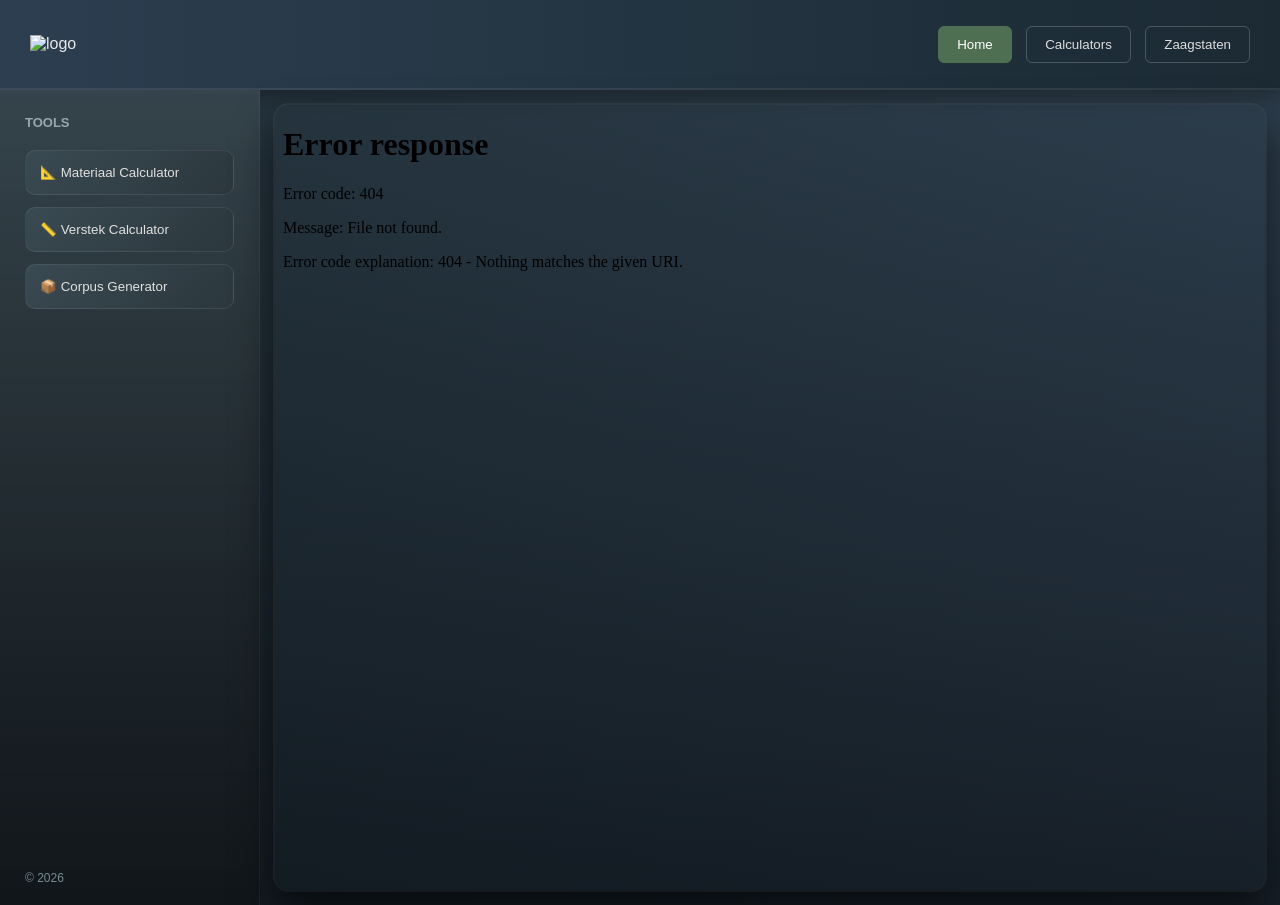
==== index.html @ d190bff1 "Add files via upload" ====
<!DOCTYPE html>
<html lang="nl">
<head>
    <meta charset="UTF-8">
    <title>Interieurbouwtools</title>
    <link rel="stylesheet" href="style.css">
</head>
<body>

<!-- HEADER -->
<div class="header">

    <!-- LOGO (klikbaar naar home) -->
    <div class="logo" onclick="loadPage('pages/home.html')">
        <img src="./images/logo.png" alt="logo">
    </div>

    <!-- NAV -->
    <div class="nav">
        <button onclick="setActive(this); loadPage('pages/home.html')" class="active">Home</button>
        <button onclick="setActive(this); loadPage('pages/tool1.html')">Calculators</button>
        <button onclick="setActive(this); loadPage('pages/tool2.html')">Zaagstaten</button>
    </div>

</div>

<!-- MAIN -->
<div class="container">

    <!-- SIDEBAR -->
    <div class="sidebar">
        <h3>Tools</h3>

        <button onclick="setActive(this); loadPage('pages/tool1.html')">
            📐 Materiaal Calculator
        </button>

        <button onclick="setActive(this); loadPage('pages/tool2.html')">
            📏 Verstek Calculator
        </button>

        <button onclick="setActive(this); loadPage('pages/tool3.html')">
            📦 Corpus Generator
        </button>

        <div class="footer">
            © 2026
        </div>
    </div>

    <!-- CONTENT -->
    <div class="content">
        <iframe id="frame" src="pages/home.html"></iframe>
    </div>

</div>

<script>
function loadPage(page) {
    document.getElementById("frame").src = page;
}

/* ACTIVE BUTTON */
function setActive(el) {
    document.querySelectorAll(".active").forEach(btn => btn.classList.remove("active"));
    el.classList.add("active");
}
</script>

</body>
</html>
---- style.css ----
/* RESET */
* {
    margin: 0;
    padding: 0;
    box-sizing: border-box;
}

body {
    font-family: 'Segoe UI', Arial, sans-serif;
    color: #e8e8e8;
    background: linear-gradient(135deg, #1b2a33, #2c3e50);
}

/* HEADER */
.header {
    height: 90px;
    display: flex;
    align-items: center;
    justify-content: space-between;
    padding: 0 30px;

    background: linear-gradient(90deg, #2c3e50, #1b2a33);
    border-bottom: 2px solid rgba(255,255,255,0.08);
    box-shadow: 0 5px 20px rgba(0,0,0,0.4);
}

/* LOGO */
.logo img {
    height: 85px;
    cursor: pointer;
}

/* NAV */
.nav button {
    margin-left: 10px;
    padding: 10px 18px;
    background: transparent;
    border: 1px solid rgba(255,255,255,0.2);
    color: #ddd;
    border-radius: 6px;
    cursor: pointer;
    transition: 0.3s;
}

.nav button:hover {
    background: #4f6f52;
    border-color: #4f6f52;
    color: white;
}

/* ACTIEVE KNOP */
.nav button.active,
.sidebar button.active {
    background: #4f6f52;
    border-color: #4f6f52;
    color: white;
}

/* LAYOUT */
.container {
    display: flex;
    height: calc(100vh - 85px);
}

/* SIDEBAR */
.sidebar {
    width: 260px;
    padding: 25px;

    background:
        linear-gradient(rgba(255,255,255,0.03), rgba(0,0,0,0.4)),
        linear-gradient(180deg, #2f3e46, #1c252b);

    border-right: 1px solid rgba(255,255,255,0.05);
}

.sidebar h3 {
    margin-bottom: 20px;
    font-size: 13px;
    text-transform: uppercase;
    color: #9aa7ad;
}

/* SIDEBAR BUTTONS */
.sidebar button {
    width: 100%;
    padding: 14px;
    margin-bottom: 12px;

    background: linear-gradient(135deg, #3a4a52, #2b373d);
    border: 1px solid rgba(255,255,255,0.08);

    color: #e0e0e0;
    border-radius: 10px;
    text-align: left;
    cursor: pointer;

    transition: all 0.25s ease;
}

.sidebar button:hover {
    background: linear-gradient(135deg, #4f6f52, #2f4f3e);
    transform: translateX(6px) scale(1.02);
    box-shadow: 0 5px 15px rgba(0,0,0,0.4);
}

/* CONTENT */
.content {
    flex-grow: 1;
    padding: 15px;

    background:
        linear-gradient(rgba(255,255,255,0.03), rgba(0,0,0,0.5)),
        url('https://www.transparenttextures.com/patterns/light-wood.png');
}

/* IFRAME */
iframe {
    width: 100%;
    height: 100%;
    border: none;
    border-radius: 14px;

    background:
        rgba(255,255,255,0.95),
        url('https://www.transparenttextures.com/patterns/light-wood.png');

    background-blend-mode: overlay;

    box-shadow:
        0 0 0 2px rgba(255,255,255,0.05),
        0 20px 40px rgba(0,0,0,0.6);
}

/* FOOTER */
.footer {
    position: absolute;
    bottom: 15px;
    left: 25px;
    font-size: 12px;
    color: #7a8a91;
}
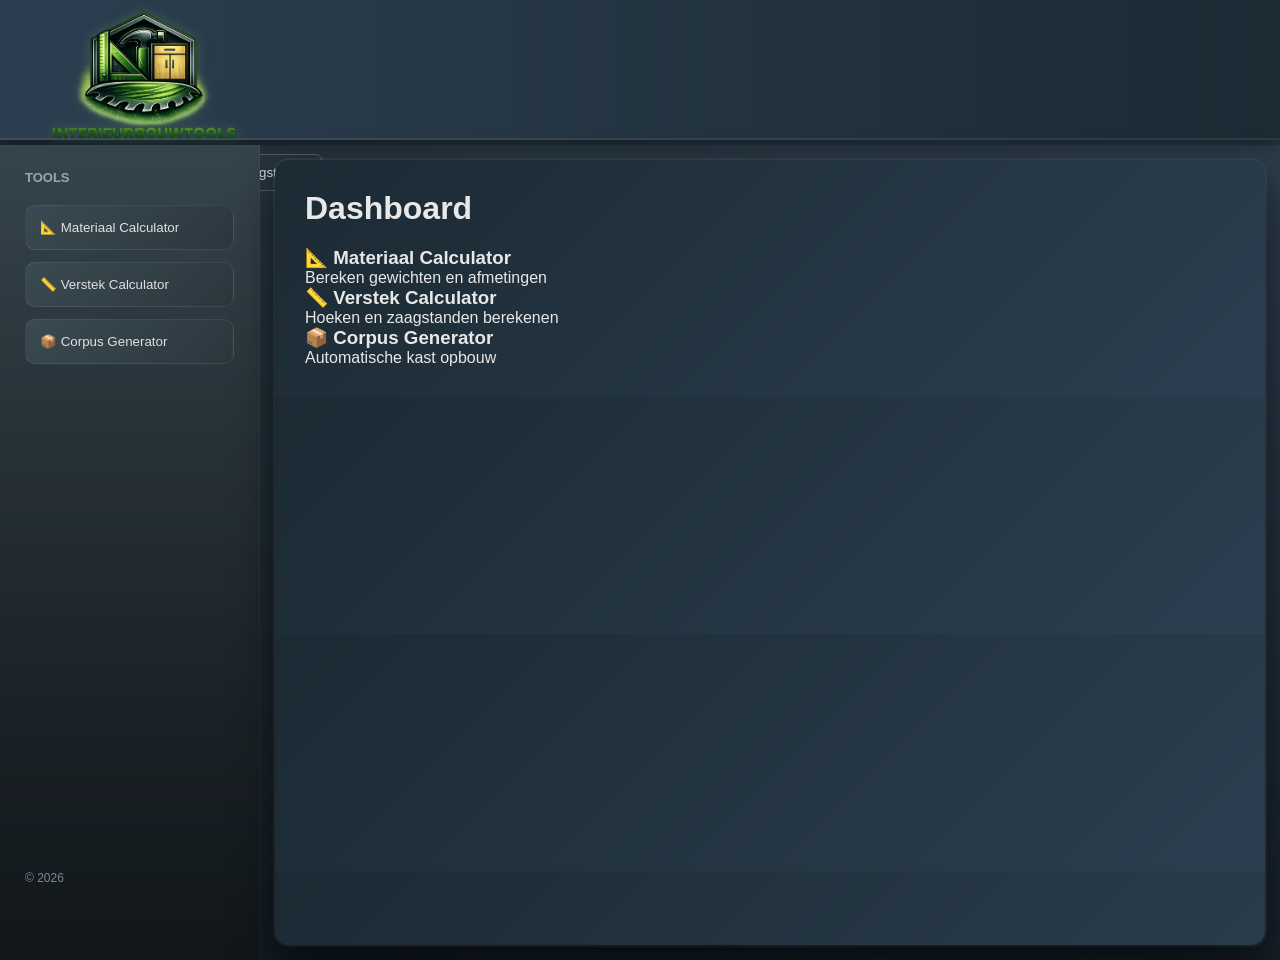
==== commit 405c63ad: "Update index.html" ====
--- a/index.html
+++ b/index.html
@@ -10,9 +10,9 @@
 <!-- HEADER -->
 <div class="header">
 
-    <!-- LOGO (klikbaar naar home) -->
-    <div class="logo" onclick="loadPage('pages/home.html')">
-        <img src="./images/logo.png" alt="logo">
+    <!-- LOGO -->
+    <div class="logo" onclick="goHome()">
+        <img src="images/logo.png" alt="logo">
     </div>
 
     <!-- NAV -->
@@ -31,17 +31,9 @@
     <div class="sidebar">
         <h3>Tools</h3>
 
-        <button onclick="setActive(this); loadPage('pages/tool1.html')">
-            📐 Materiaal Calculator
-        </button>
-
-        <button onclick="setActive(this); loadPage('pages/tool2.html')">
-            📏 Verstek Calculator
-        </button>
-
-        <button onclick="setActive(this); loadPage('pages/tool3.html')">
-            📦 Corpus Generator
-        </button>
+        <button onclick="loadPage('pages/tool1.html')">📐 Materiaal Calculator</button>
+        <button onclick="loadPage('pages/tool2.html')">📏 Verstek Calculator</button>
+        <button onclick="loadPage('pages/tool3.html')">📦 Corpus Generator</button>
 
         <div class="footer">
             © 2026
@@ -60,12 +52,22 @@
     document.getElementById("frame").src = page;
 }
 
-/* ACTIVE BUTTON */
 function setActive(el) {
-    document.querySelectorAll(".active").forEach(btn => btn.classList.remove("active"));
+    document.querySelectorAll(".nav button")
+        .forEach(btn => btn.classList.remove("active"));
+
     el.classList.add("active");
+}
+
+function goHome() {
+    loadPage('pages/home.html');
+
+    document.querySelectorAll(".nav button")
+        .forEach(btn => btn.classList.remove("active"));
+
+    document.querySelector(".nav button").classList.add("active");
 }
 </script>
 
 </body>
-</html>+</html>
--- a/style.css
+++ b/style.css
@@ -13,12 +13,11 @@
 
 /* HEADER */
 .header {
-    height: 90px;
-    display: flex;
-    align-items: center;
+    height: 140px;
+    align-items: flex-start;
     justify-content: space-between;
-    padding: 0 30px;
-
+    padding-top: 5px;
+    margin-bottom: 5px;
     background: linear-gradient(90deg, #2c3e50, #1b2a33);
     border-bottom: 2px solid rgba(255,255,255,0.08);
     box-shadow: 0 5px 20px rgba(0,0,0,0.4);
@@ -26,8 +25,18 @@
 
 /* LOGO */
 .logo img {
-    height: 85px;
+    height: 130px;
+    align-items: center;
     cursor: pointer;
+    filter: drop-shadow(0 0 6px rgba(80, 120, 90, 0.6));
+    margin-top: 5px;
+    margin-bottom: 10px;
+    margin-left: 50px;
+}
+
+.logo:hover img {
+    transform: scale(1.08);
+    filter: drop-shadow(0 0 12px rgba(80, 120, 90, 0.9));
 }
 
 /* NAV */
@@ -108,7 +117,7 @@
 .content {
     flex-grow: 1;
     padding: 15px;
-
+    flex-shrink: 0;
     background:
         linear-gradient(rgba(255,255,255,0.03), rgba(0,0,0,0.5)),
         url('https://www.transparenttextures.com/patterns/light-wood.png');
@@ -139,4 +148,4 @@
     left: 25px;
     font-size: 12px;
     color: #7a8a91;
-}+}
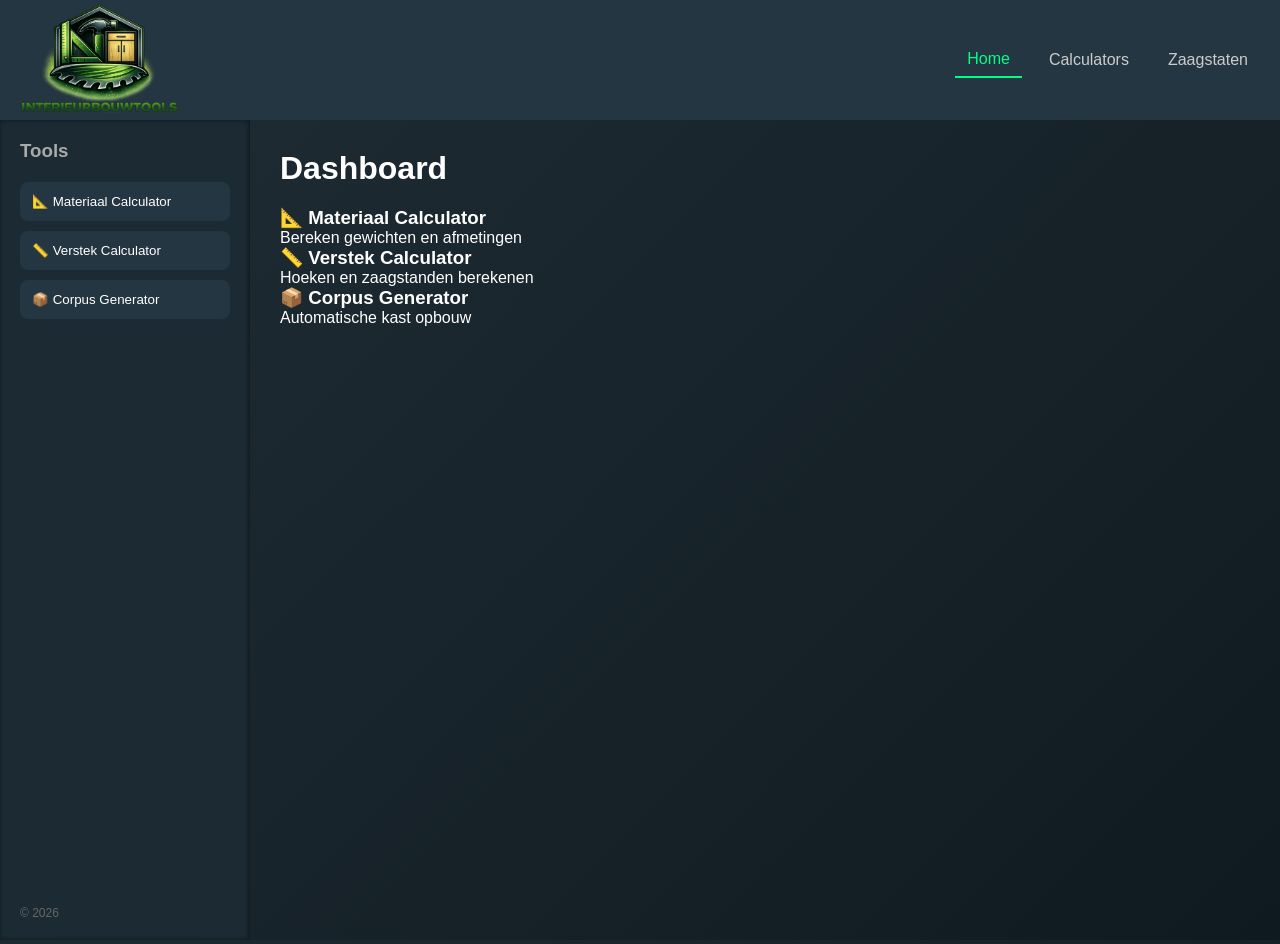
==== commit 2b78e23e: "Update index.html" ====
--- a/index.html
+++ b/index.html
@@ -18,7 +18,7 @@
     <!-- NAV -->
     <div class="nav">
         <button onclick="setActive(this); loadPage('pages/home.html')" class="active">Home</button>
-        <button onclick="setActive(this); loadPage('pages/tool1.html')">Calculators</button>
+        <button onclick="setActive(this); loadPage('pages/calculators.html')"c lass="siderbar">Calculators</button>
         <button onclick="setActive(this); loadPage('pages/tool2.html')">Zaagstaten</button>
     </div>
 
--- a/style.css
+++ b/style.css
@@ -5,147 +5,108 @@
     box-sizing: border-box;
 }
 
+/* BODY */
 body {
-    font-family: 'Segoe UI', Arial, sans-serif;
-    color: #e8e8e8;
-    background: linear-gradient(135deg, #1b2a33, #2c3e50);
+    font-family: Arial, sans-serif;
+    background: linear-gradient(135deg, #1e2a32, #0f1a20);
+    color: white;
+    height: 100vh;
 }
 
 /* HEADER */
 .header {
-    height: 140px;
-    align-items: flex-start;
+    height: 120px;
+    display: flex;
+    align-items: center;
     justify-content: space-between;
-    padding-top: 5px;
-    margin-bottom: 5px;
-    background: linear-gradient(90deg, #2c3e50, #1b2a33);
-    border-bottom: 2px solid rgba(255,255,255,0.08);
-    box-shadow: 0 5px 20px rgba(0,0,0,0.4);
+    background: #243642;
+    padding: 10px 20px;
+    box-shadow: 0 2px 10px rgba(0,0,0,0.4);
 }
 
 /* LOGO */
 .logo img {
-    height: 130px;
-    align-items: center;
+    height: 110px;
     cursor: pointer;
-    filter: drop-shadow(0 0 6px rgba(80, 120, 90, 0.6));
-    margin-top: 5px;
-    margin-bottom: 10px;
-    margin-left: 50px;
 }
 
-.logo:hover img {
-    transform: scale(1.08);
-    filter: drop-shadow(0 0 12px rgba(80, 120, 90, 0.9));
+/* NAVBAR */
+.nav {
+    display: flex;
+    gap: 15px;
 }
 
-/* NAV */
 .nav button {
-    margin-left: 10px;
-    padding: 10px 18px;
     background: transparent;
-    border: 1px solid rgba(255,255,255,0.2);
-    color: #ddd;
-    border-radius: 6px;
+    border: none;
+    color: #ccc;
+    font-size: 16px;
+    padding: 8px 12px;
     cursor: pointer;
     transition: 0.3s;
 }
 
 .nav button:hover {
-    background: #4f6f52;
-    border-color: #4f6f52;
-    color: white;
+    color: #00ff88;
 }
 
-/* ACTIEVE KNOP */
-.nav button.active,
-.sidebar button.active {
-    background: #4f6f52;
-    border-color: #4f6f52;
-    color: white;
+.nav button.active {
+    color: #00ff88;
+    border-bottom: 2px solid #00ff88;
 }
 
 /* LAYOUT */
 .container {
     display: flex;
-    height: calc(100vh - 85px);
+    height: calc(100vh - 80px);
 }
 
 /* SIDEBAR */
 .sidebar {
-    width: 260px;
-    padding: 25px;
-
-    background:
-        linear-gradient(rgba(255,255,255,0.03), rgba(0,0,0,0.4)),
-        linear-gradient(180deg, #2f3e46, #1c252b);
-
-    border-right: 1px solid rgba(255,255,255,0.05);
+    width: 250px;
+    background: #1b2a33;
+    padding: 20px;
+    display: flex;
+    flex-direction: column;
+    gap: 10px;
+    box-shadow: inset -1px 0 5px rgba(0,0,0,0.5);
 }
 
 .sidebar h3 {
-    margin-bottom: 20px;
-    font-size: 13px;
-    text-transform: uppercase;
-    color: #9aa7ad;
+    margin-bottom: 10px;
+    color: #aaa;
 }
 
-/* SIDEBAR BUTTONS */
 .sidebar button {
-    width: 100%;
-    padding: 14px;
-    margin-bottom: 12px;
-
-    background: linear-gradient(135deg, #3a4a52, #2b373d);
-    border: 1px solid rgba(255,255,255,0.08);
-
-    color: #e0e0e0;
-    border-radius: 10px;
+    background: #243642;
+    border: none;
+    color: white;
+    padding: 12px;
     text-align: left;
+    border-radius: 8px;
     cursor: pointer;
-
-    transition: all 0.25s ease;
+    transition: 0.3s;
 }
 
 .sidebar button:hover {
-    background: linear-gradient(135deg, #4f6f52, #2f4f3e);
-    transform: translateX(6px) scale(1.02);
-    box-shadow: 0 5px 15px rgba(0,0,0,0.4);
+    background: #2f4a58;
+}
+
+/* FOOTER */
+.footer {
+    margin-top: auto;
+    font-size: 12px;
+    color: #666;
 }
 
 /* CONTENT */
 .content {
-    flex-grow: 1;
-    padding: 15px;
-    flex-shrink: 0;
-    background:
-        linear-gradient(rgba(255,255,255,0.03), rgba(0,0,0,0.5)),
-        url('https://www.transparenttextures.com/patterns/light-wood.png');
+    flex: 1;
+    background: #0f1a20;
 }
 
-/* IFRAME */
 iframe {
     width: 100%;
     height: 100%;
     border: none;
-    border-radius: 14px;
-
-    background:
-        rgba(255,255,255,0.95),
-        url('https://www.transparenttextures.com/patterns/light-wood.png');
-
-    background-blend-mode: overlay;
-
-    box-shadow:
-        0 0 0 2px rgba(255,255,255,0.05),
-        0 20px 40px rgba(0,0,0,0.6);
 }
-
-/* FOOTER */
-.footer {
-    position: absolute;
-    bottom: 15px;
-    left: 25px;
-    font-size: 12px;
-    color: #7a8a91;
-}
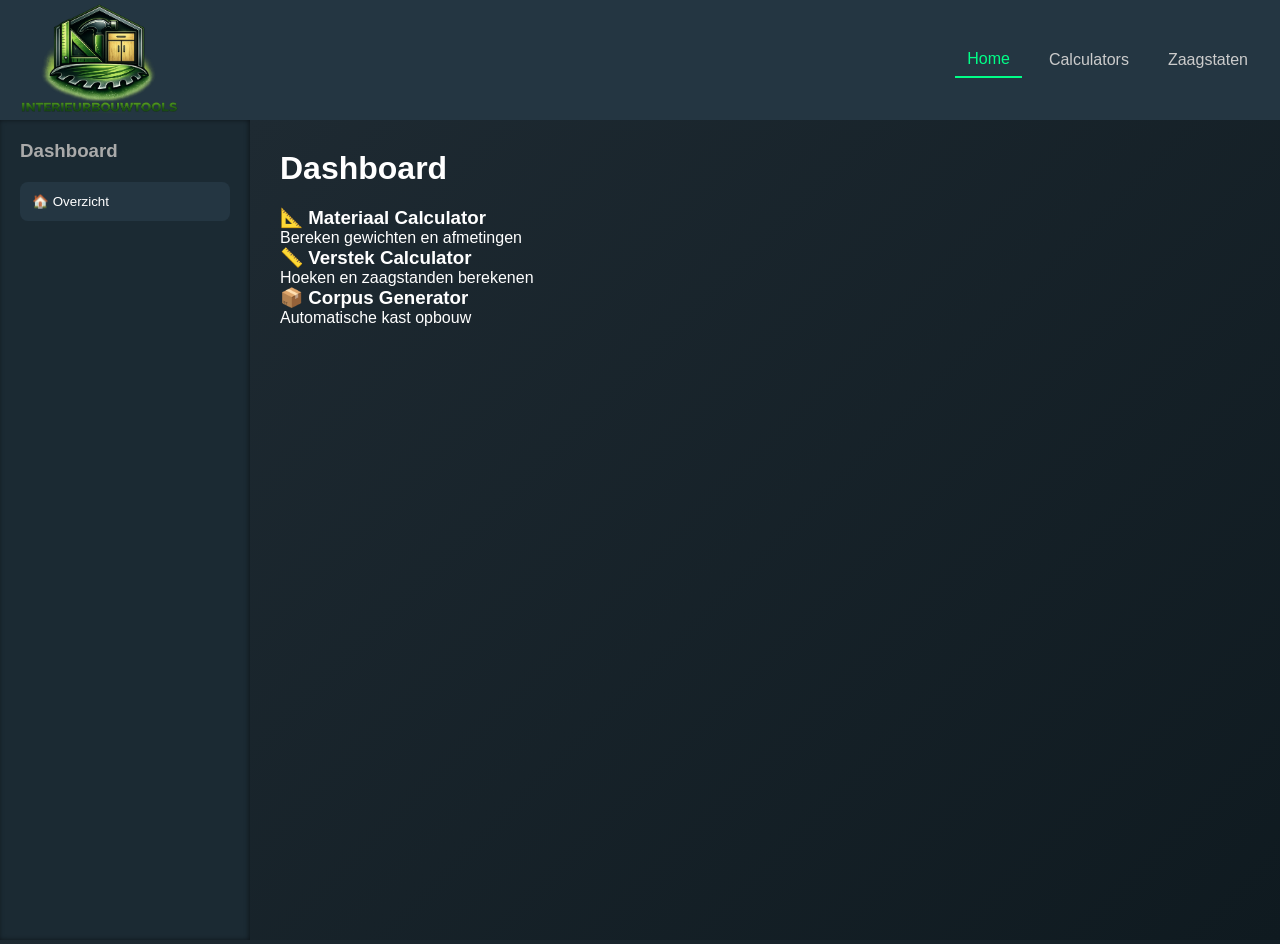
==== commit 1b409724: "Update index.html" ====
--- a/index.html
+++ b/index.html
@@ -7,42 +7,24 @@
 </head>
 <body>
 
-<!-- HEADER -->
 <div class="header">
-
-    <!-- LOGO -->
     <div class="logo" onclick="goHome()">
         <img src="images/logo.png" alt="logo">
     </div>
 
-    <!-- NAV -->
     <div class="nav">
-        <button onclick="setActive(this); loadPage('pages/home.html')" class="active">Home</button>
-        <button onclick="setActive(this); loadPage('pages/calculators.html')"c lass="siderbar">Calculators</button>
-        <button onclick="setActive(this); loadPage('pages/tool2.html')">Zaagstaten</button>
+        <button onclick="setActive(this); loadSection('home')" class="active">Home</button>
+        <button onclick="setActive(this); loadSection('calculators')">Calculators</button>
+        <button onclick="setActive(this); loadSection('zaagstaten')">Zaagstaten</button>
     </div>
-
 </div>
 
-<!-- MAIN -->
 <div class="container">
 
-    <!-- SIDEBAR -->
-    <div class="sidebar">
-        <h3>Tools</h3>
+    <div class="sidebar" id="sidebar"></div>
 
-        <button onclick="loadPage('pages/tool1.html')">📐 Materiaal Calculator</button>
-        <button onclick="loadPage('pages/tool2.html')">📏 Verstek Calculator</button>
-        <button onclick="loadPage('pages/tool3.html')">📦 Corpus Generator</button>
-
-        <div class="footer">
-            © 2026
-        </div>
-    </div>
-
-    <!-- CONTENT -->
     <div class="content">
-        <iframe id="frame" src="pages/home.html"></iframe>
+        <iframe id="frame"></iframe>
     </div>
 
 </div>
@@ -55,18 +37,53 @@
 function setActive(el) {
     document.querySelectorAll(".nav button")
         .forEach(btn => btn.classList.remove("active"));
-
     el.classList.add("active");
 }
 
+function setSidebarActive(el) {
+    document.querySelectorAll(".sidebar button")
+        .forEach(btn => btn.classList.remove("active"));
+    el.classList.add("active");
+}
+
+function loadSection(section) {
+    const sidebar = document.getElementById("sidebar");
+
+    if (section === "home") {
+        sidebar.innerHTML = `
+            <h3>Dashboard</h3>
+            <button onclick="setSidebarActive(this); loadPage('pages/home.html')" class="active">🏠 Overzicht</button>
+        `;
+        loadPage('pages/home.html');
+    }
+
+    if (section === "calculators") {
+        sidebar.innerHTML = `
+            <h3>Calculators</h3>
+            <button onclick="setSidebarActive(this); loadPage('pages/tool1.html')" class="active">📐 Materiaal Calculator</button>
+            <button onclick="setSidebarActive(this); loadPage('pages/tool2.html')">📏 Verstek Calculator</button>
+        `;
+        loadPage('pages/tool1.html');
+    }
+
+    if (section === "zaagstaten") {
+        sidebar.innerHTML = `
+            <h3>Zaagstaten</h3>
+            <button onclick="setSidebarActive(this); loadPage('pages/tool3.html')" class="active">📦 Corpus Generator</button>
+        `;
+        loadPage('pages/tool3.html');
+    }
+}
+
 function goHome() {
-    loadPage('pages/home.html');
-
     document.querySelectorAll(".nav button")
         .forEach(btn => btn.classList.remove("active"));
 
     document.querySelector(".nav button").classList.add("active");
+    loadSection('home');
 }
+
+window.onload = () => loadSection('home');
 </script>
 
 </body>
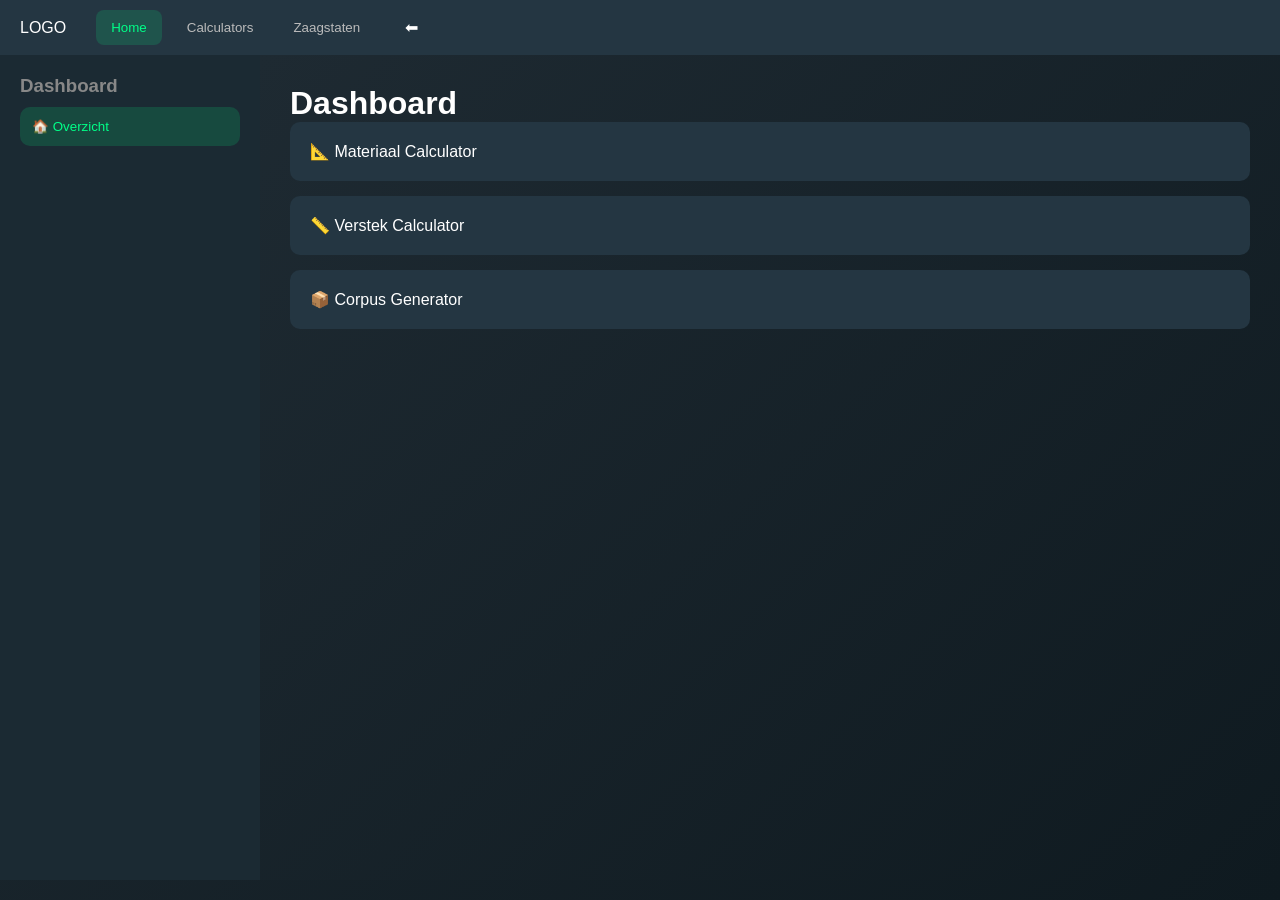
==== commit 0c2c9e8b: "Update index.html" ====
--- a/index.html
+++ b/index.html
@@ -1,55 +1,51 @@
 <!DOCTYPE html>
 <html lang="nl">
 <head>
-    <meta charset="UTF-8">
-    <title>Interieurbouwtools</title>
-    <link rel="stylesheet" href="style.css">
+<meta charset="UTF-8">
+<title>Interieurbouwtools</title>
+<link rel="stylesheet" href="style.css">
 </head>
 <body>
 
 <div class="header">
-    <div class="logo" onclick="goHome()">
-        <img src="images/logo.png" alt="logo">
-    </div>
+    <div class="logo" onclick="goHome()">LOGO</div>
 
     <div class="nav">
         <button onclick="setActive(this); loadSection('home')" class="active">Home</button>
         <button onclick="setActive(this); loadSection('calculators')">Calculators</button>
         <button onclick="setActive(this); loadSection('zaagstaten')">Zaagstaten</button>
     </div>
+
+    <div class="toggle" onclick="toggleSidebar()">⬅</div>
 </div>
 
 <div class="container">
-
     <div class="sidebar" id="sidebar"></div>
 
     <div class="content">
         <iframe id="frame"></iframe>
     </div>
-
 </div>
 
 <script>
-function loadPage(page) {
+function loadPage(page){
     document.getElementById("frame").src = page;
 }
 
-function setActive(el) {
-    document.querySelectorAll(".nav button")
-        .forEach(btn => btn.classList.remove("active"));
+function setActive(el){
+    document.querySelectorAll(".nav button").forEach(b=>b.classList.remove("active"));
     el.classList.add("active");
 }
 
-function setSidebarActive(el) {
-    document.querySelectorAll(".sidebar button")
-        .forEach(btn => btn.classList.remove("active"));
+function setSidebarActive(el){
+    document.querySelectorAll(".sidebar button").forEach(b=>b.classList.remove("active"));
     el.classList.add("active");
 }
 
-function loadSection(section) {
+function loadSection(section){
     const sidebar = document.getElementById("sidebar");
 
-    if (section === "home") {
+    if(section==="home"){
         sidebar.innerHTML = `
             <h3>Dashboard</h3>
             <button onclick="setSidebarActive(this); loadPage('pages/home.html')" class="active">🏠 Overzicht</button>
@@ -57,33 +53,39 @@
         loadPage('pages/home.html');
     }
 
-    if (section === "calculators") {
+    if(section==="calculators"){
         sidebar.innerHTML = `
             <h3>Calculators</h3>
-            <button onclick="setSidebarActive(this); loadPage('pages/tool1.html')" class="active">📐 Materiaal Calculator</button>
-            <button onclick="setSidebarActive(this); loadPage('pages/tool2.html')">📏 Verstek Calculator</button>
+            <button onclick="setSidebarActive(this); loadPage('pages/tool1.html')" class="active">📐 Materiaal</button>
+            <button onclick="setSidebarActive(this); loadPage('pages/tool2.html')">📏 Verstek</button>
         `;
         loadPage('pages/tool1.html');
     }
 
-    if (section === "zaagstaten") {
+    if(section==="zaagstaten"){
         sidebar.innerHTML = `
             <h3>Zaagstaten</h3>
-            <button onclick="setSidebarActive(this); loadPage('pages/tool3.html')" class="active">📦 Corpus Generator</button>
+            <button onclick="setSidebarActive(this); loadPage('pages/tool3.html')" class="active">📦 Corpus</button>
         `;
         loadPage('pages/tool3.html');
     }
 }
 
-function goHome() {
-    document.querySelectorAll(".nav button")
-        .forEach(btn => btn.classList.remove("active"));
-
+function goHome(){
+    document.querySelectorAll(".nav button").forEach(b=>b.classList.remove("active"));
     document.querySelector(".nav button").classList.add("active");
-    loadSection('home');
+    loadSection("home");
 }
 
-window.onload = () => loadSection('home');
+function toggleSidebar(){
+    const sidebar = document.querySelector(".sidebar");
+    sidebar.classList.toggle("collapsed");
+
+    const btn = document.querySelector(".toggle");
+    btn.textContent = sidebar.classList.contains("collapsed") ? "➡" : "⬅";
+}
+
+window.onload = ()=>loadSection("home");
 </script>
 
 </body>
--- a/style.css
+++ b/style.css
@@ -1,13 +1,11 @@
-/* RESET */
 * {
     margin: 0;
     padding: 0;
     box-sizing: border-box;
 }
 
-/* BODY */
 body {
-    font-family: Arial, sans-serif;
+    font-family: "Segoe UI", Arial;
     background: linear-gradient(135deg, #1e2a32, #0f1a20);
     color: white;
     height: 100vh;
@@ -15,94 +13,87 @@
 
 /* HEADER */
 .header {
-    height: 120px;
     display: flex;
     align-items: center;
-    justify-content: space-between;
+    gap: 30px;
     background: #243642;
     padding: 10px 20px;
-    box-shadow: 0 2px 10px rgba(0,0,0,0.4);
 }
 
 /* LOGO */
 .logo img {
-    height: 110px;
+    height: 160px;
     cursor: pointer;
 }
 
-/* NAVBAR */
+/* NAV */
 .nav {
     display: flex;
-    gap: 15px;
+    gap: 10px;
 }
 
 .nav button {
     background: transparent;
     border: none;
-    color: #ccc;
-    font-size: 16px;
-    padding: 8px 12px;
+    color: #bbb;
+    padding: 10px 15px;
+    border-radius: 8px;
     cursor: pointer;
-    transition: 0.3s;
 }
 
 .nav button:hover {
+    background: rgba(255,255,255,0.05);
     color: #00ff88;
 }
 
 .nav button.active {
+    background: rgba(0,255,136,0.15);
     color: #00ff88;
-    border-bottom: 2px solid #00ff88;
 }
 
 /* LAYOUT */
 .container {
     display: flex;
-    height: calc(100vh - 80px);
+    height: calc(100vh - 75px);
 }
 
 /* SIDEBAR */
 .sidebar {
-    width: 250px;
+    width: 260px;
     background: #1b2a33;
     padding: 20px;
     display: flex;
     flex-direction: column;
     gap: 10px;
-    box-shadow: inset -1px 0 5px rgba(0,0,0,0.5);
 }
 
 .sidebar h3 {
-    margin-bottom: 10px;
-    color: #aaa;
+    color: #888;
 }
 
 .sidebar button {
+    display: flex;
+    gap: 10px;
     background: #243642;
     border: none;
-    color: white;
+    color: #ddd;
     padding: 12px;
-    text-align: left;
-    border-radius: 8px;
+    border-radius: 10px;
     cursor: pointer;
-    transition: 0.3s;
 }
 
 .sidebar button:hover {
     background: #2f4a58;
 }
 
-/* FOOTER */
-.footer {
-    margin-top: auto;
-    font-size: 12px;
-    color: #666;
+.sidebar button.active {
+    background: rgba(0,255,136,0.15);
+    color: #00ff88;
 }
 
 /* CONTENT */
 .content {
     flex: 1;
-    background: #0f1a20;
 }
 
 iframe {
@@ -110,3 +101,15 @@
     height: 100%;
     border: none;
 }
+
+/* PAGE CONTENT */
+.page {
+    padding: 30px;
+}
+
+.card {
+    background: #243642;
+    padding: 20px;
+    border-radius: 10px;
+    margin-bottom: 15px;
+}
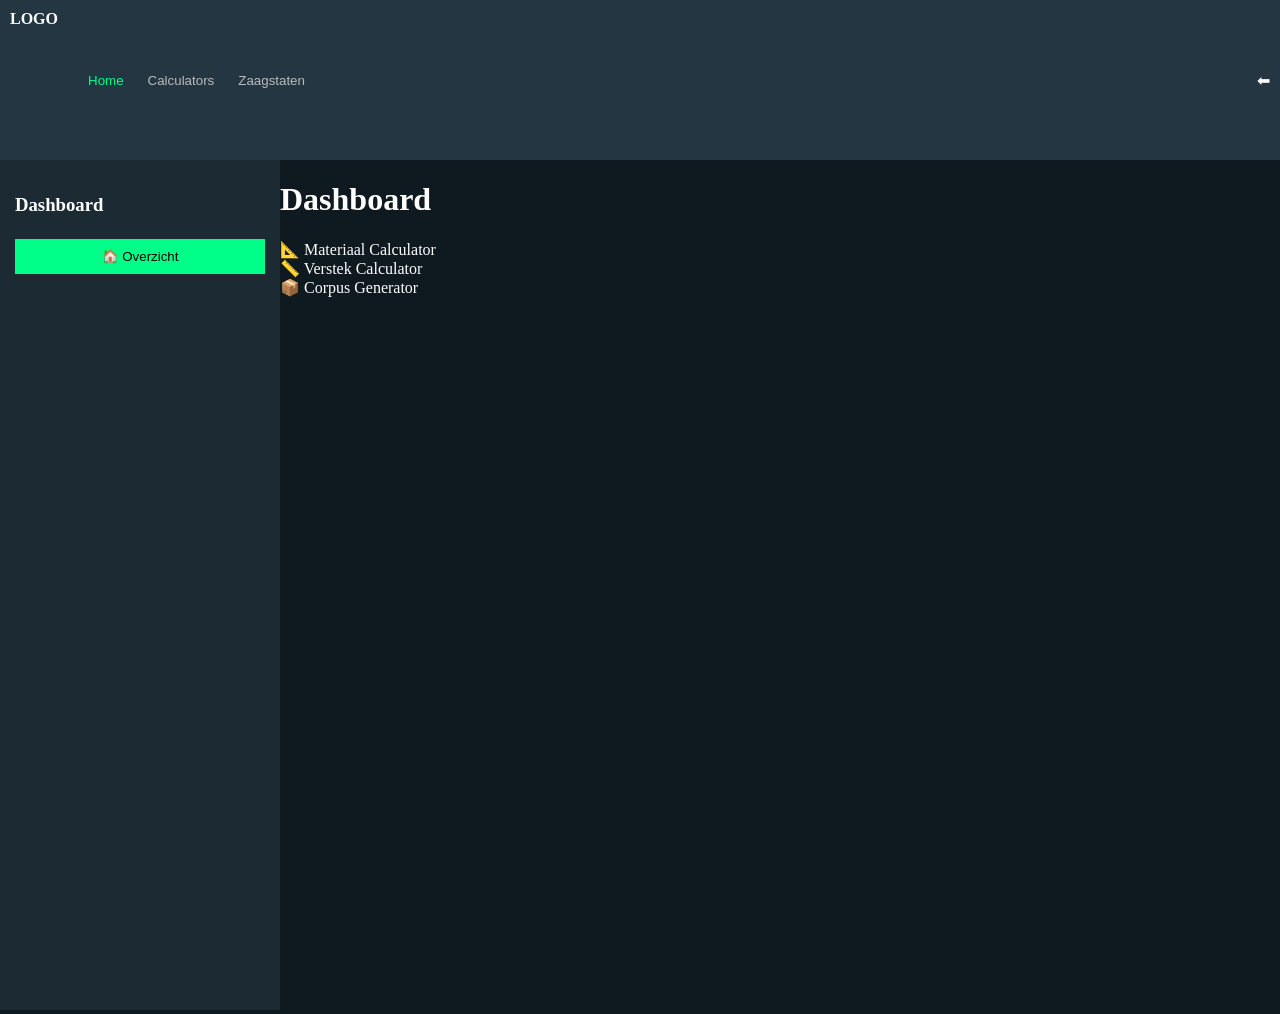
==== commit bc12ac0a: "Update index.html" ====
--- a/index.html
+++ b/index.html
@@ -57,7 +57,7 @@
         sidebar.innerHTML = `
             <h3>Calculators</h3>
             <button onclick="setSidebarActive(this); loadPage('pages/tool1.html')" class="active">📐 Materiaal</button>
-            <button onclick="setSidebarActive(this); loadPage('pages/tool2.html')">📏 Verstek</button>
+            <button onclick="setSidebarActive(this); loadPage('pages/Zaakhoek-calculator.html')">📏 Zaaghoek Calculator</button>
         `;
         loadPage('pages/tool1.html');
     }
--- a/style.css
+++ b/style.css
@@ -1,115 +1,78 @@
-* {
-    margin: 0;
-    padding: 0;
-    box-sizing: border-box;
+body{
+    margin:0;
+    font-family:Segoe UI;
+    background:#0f1a20;
+    color:white;
 }
 
-body {
-    font-family: "Segoe UI", Arial;
-    background: linear-gradient(135deg, #1e2a32, #0f1a20);
-    color: white;
-    height: 100vh;
+.header{
+    display:flex;
+    align-items:center;
+    gap:20px;
+    background:#243642;
+    padding:10px;
 }
 
-/* HEADER */
-.header {
-    display: flex;
-    align-items: center;
-    gap: 30px;
-    background: #243642;
-    padding: 10px 20px;
+.logo{
+    height: 140px;
+    font-weight:bold;
+    cursor:pointer;
 }
 
-/* LOGO */
-.logo img {
-    height: 160px;
-    cursor: pointer;
+.nav button{
+    background:none;
+    border:none;
+    color:#bbb;
+    padding:10px;
+    cursor:pointer;
 }
 
-/* NAV */
-.nav {
-    display: flex;
-    gap: 10px;
+.nav button.active{
+    color:#00ff88;
 }
 
-.nav button {
-    background: transparent;
-    border: none;
-    color: #bbb;
-    padding: 10px 15px;
-    border-radius: 8px;
-    cursor: pointer;
+.toggle{
+    margin-left:auto;
+    cursor:pointer;
 }
 
-.nav button:hover {
-    background: rgba(255,255,255,0.05);
-    color: #00ff88;
+.container{
+    display:flex;
+    height:calc(100vh - 50px);
 }
 
-.nav button.active {
-    background: rgba(0,255,136,0.15);
-    color: #00ff88;
+.sidebar{
+    width:250px;
+    background:#1b2a33;
+    padding:15px;
+    transition:0.3s;
 }
 
-/* LAYOUT */
-.container {
-    display: flex;
-    height: calc(100vh - 75px);
+.sidebar.collapsed{
+    width:60px;
 }
 
-/* SIDEBAR */
-.sidebar {
-    width: 260px;
-    background: #1b2a33;
-    padding: 20px;
-    display: flex;
-    flex-direction: column;
-    gap: 10px;
+.sidebar button{
+    width:100%;
+    margin:5px 0;
+    padding:10px;
+    background:#243642;
+    border:none;
+    color:white;
+    cursor:pointer;
 }
 
-.sidebar h3 {
-    color: #888;
+.sidebar button.active{
+    background:#00ff88;
+    color:black;
 }
 
-.sidebar button {
-    display: flex;
-    gap: 10px;
-    background: #243642;
-    border: none;
-    color: #ddd;
-    padding: 12px;
-    border-radius: 10px;
-    cursor: pointer;
+.content{
+    flex:1;
 }
 
-.sidebar button:hover {
-    background: #2f4a58;
+iframe{
+    width:100%;
+    height:100%;
+    border:none;
 }
-
-.sidebar button.active {
-    background: rgba(0,255,136,0.15);
-    color: #00ff88;
-}
-
-/* CONTENT */
-.content {
-    flex: 1;
-}
-
-iframe {
-    width: 100%;
-    height: 100%;
-    border: none;
-}
-
-/* PAGE CONTENT */
-.page {
-    padding: 30px;
-}
-
-.card {
-    background: #243642;
-    padding: 20px;
-    border-radius: 10px;
-    margin-bottom: 15px;
-}
